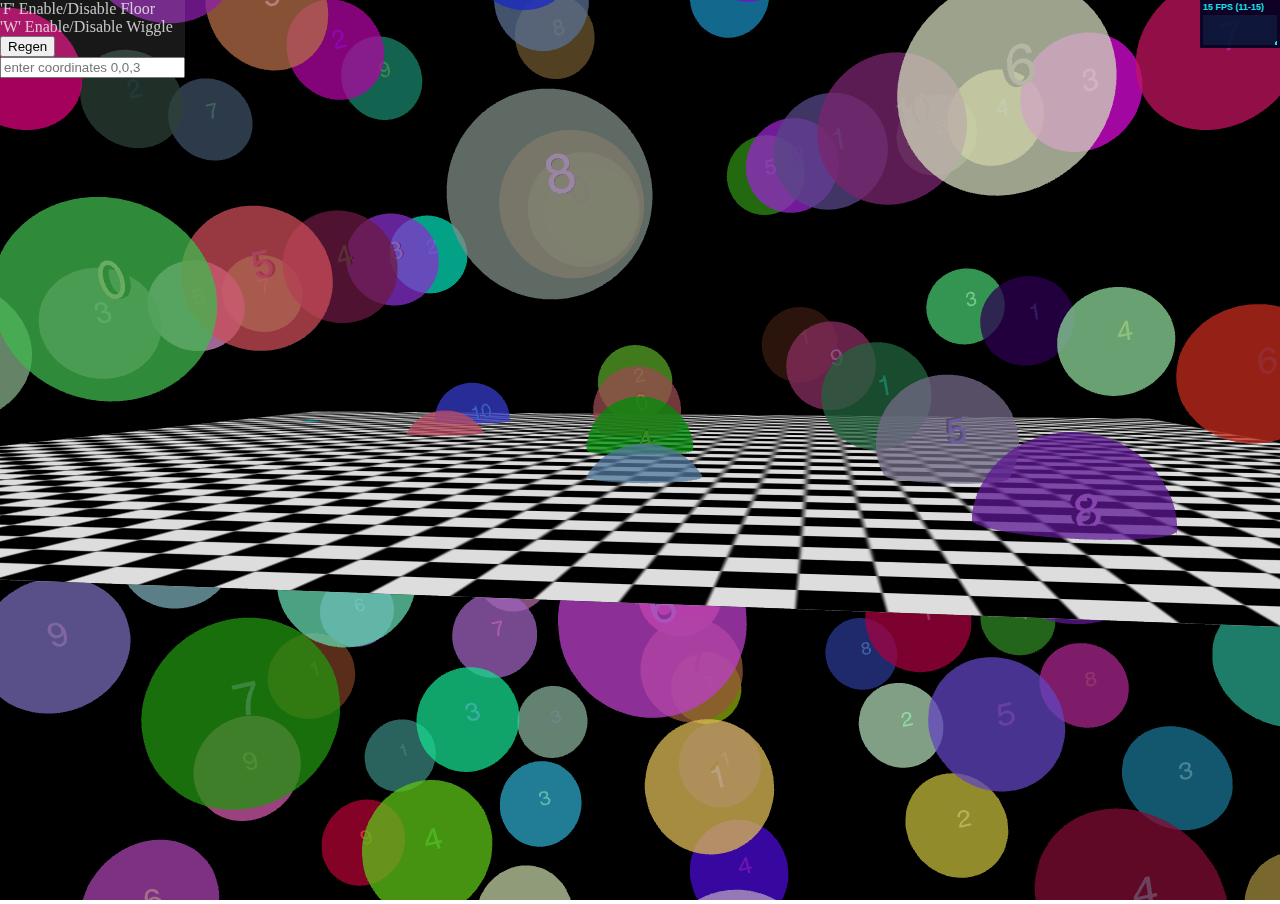
==== src/app/index.html @ 05d9bebb "much cleaner" ====
<!DOCTYPE html>
<html>
    <head>
        <meta charset=utf-8>
        <title>My first Three.js app</title>
        <style>
            body { margin: 0; overflow: hidden; }
            canvas { width: 100%; height: 100% }

            #overlay {
                position:absolute;
                top:0;
                left:0;
                background-color: rgba(240,240,240,0.1);
                color: rgba(240,240,240,0.8);
            }
        </style>

        <script src="https://ajax.googleapis.com/ajax/libs/jquery/2.2.0/jquery.min.js"></script>

        <script src="js/lib/three.min.js"></script>
        <script src="js/lib/stats.min.js"></script>
        <script src="js/lib/Detector.js"></script>
        <script src="js/lib/OrbitControls.js"></script>
        <script src="js/lib/Projector.js"></script>
        <script src="js/lib/THREEx.KeyboardState.js"></script>

        <script src="js/lib/TextGeometry.js"></script>
        <script src="js/lib/FontUtils.js"></script>
        <script src="fonts/helvetiker_regular.typeface.js"></script>


    </head>
    <body>
        <div id="overlay" style="display:">
            <div>'F' Enable/Disable Floor</div>
            <div>'W' Enable/Disable Wiggle</div>
            <div><button id="regen">Regen</button></div>
            <div>
                <input type="textbox" id="clickObject" placeholder="enter coordinates 0,0,3">
            </div>
        </div>


        <script src="js/Logger.js"></script>
        <script src="js/ApplicationMain.js"></script>
        <script src="js/SceneManager.js"></script>
        <script src="js/ObjectsFactory.js"></script>
        <script>
            var app = new ApplicationMain();
        </script>
    </body>
</html>
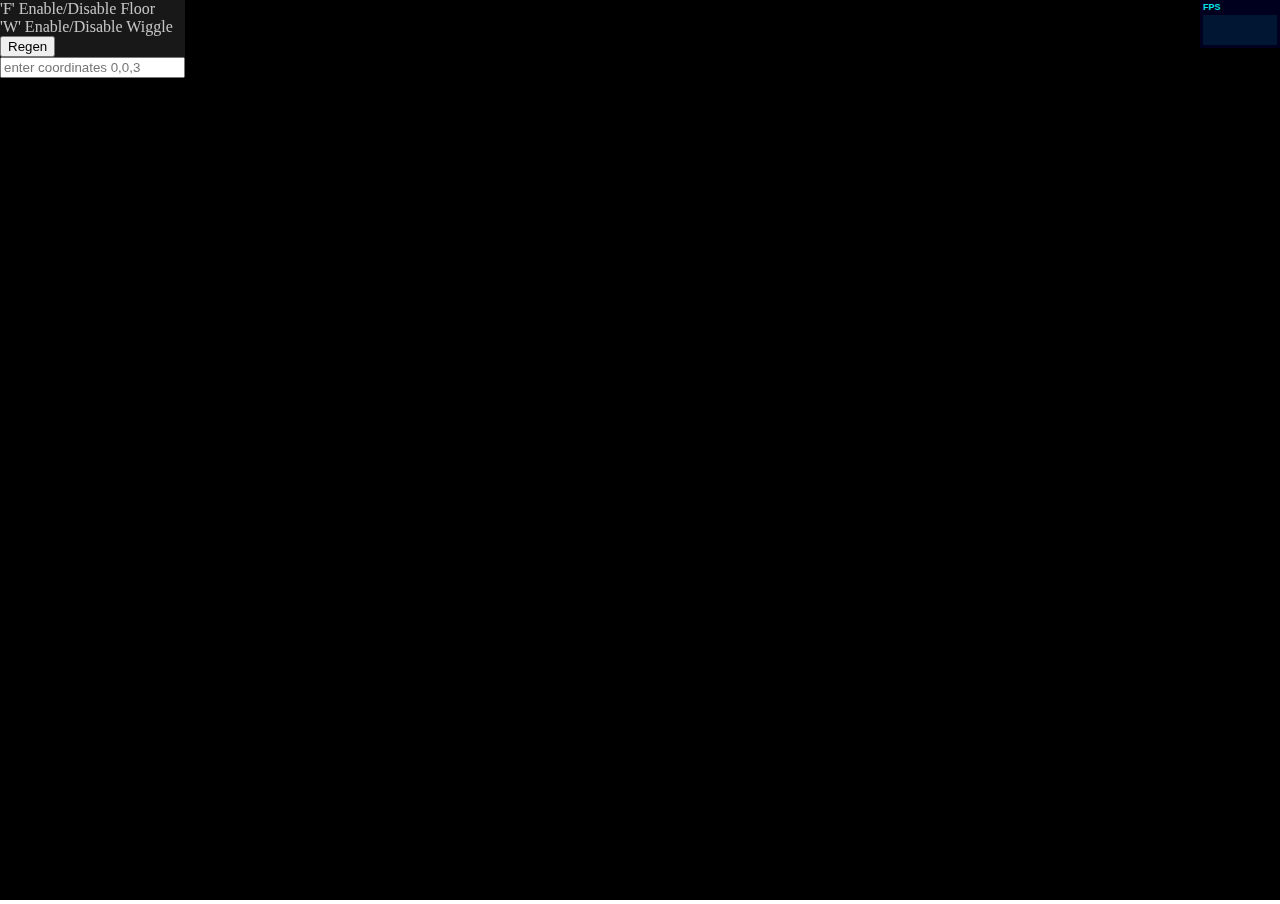
==== commit 6fb4bded: "call web service" ====
--- a/src/app/index.html
+++ b/src/app/index.html
@@ -46,6 +46,7 @@
         <script src="js/ApplicationMain.js"></script>
         <script src="js/SceneManager.js"></script>
         <script src="js/ObjectsFactory.js"></script>
+        <script src="js/GameService.js"></script>
         <script>
             var app = new ApplicationMain();
         </script>
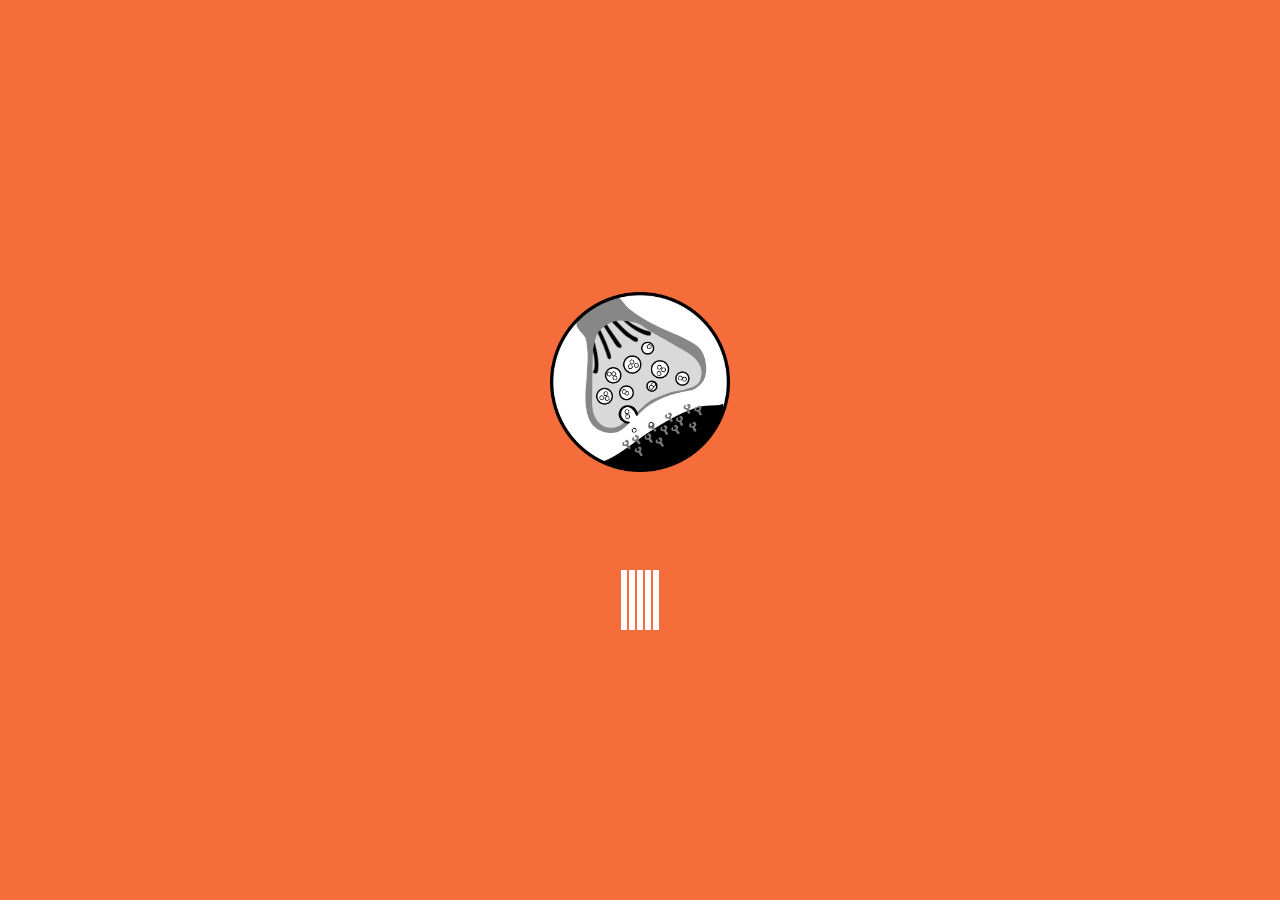
==== commit e4f7c9aa: "loading screen and breakout the game into a manager" ====
--- a/src/app/index.html
+++ b/src/app/index.html
@@ -15,8 +15,13 @@
                 color: rgba(240,240,240,0.8);
             }
         </style>
+        <link rel="stylesheet" type="text/css" href="css/sweetalert.css">
+        <link rel="stylesheet" type="text/css" href="css/please-wait.css">
+
 
         <script src="https://ajax.googleapis.com/ajax/libs/jquery/2.2.0/jquery.min.js"></script>
+        <script src="js/lib/sweetalert.min.js"></script>
+        <script src="js/lib/please-wait.min.js"></script>
 
         <script src="js/lib/three.min.js"></script>
         <script src="js/lib/stats.min.js"></script>
@@ -43,10 +48,12 @@
 
 
         <script src="js/Logger.js"></script>
+        <script src="js/Utilities.js"></script>
         <script src="js/ApplicationMain.js"></script>
         <script src="js/SceneManager.js"></script>
         <script src="js/ObjectsFactory.js"></script>
         <script src="js/GameService.js"></script>
+        <script src="js/GameManager.js"></script>
         <script>
             var app = new ApplicationMain();
         </script>
--- a/src/app/css/sweetalert.css
+++ b/src/app/css/sweetalert.css
@@ -0,0 +1,932 @@
+body.stop-scrolling {
+  height: 100%;
+  overflow: hidden; }
+
+.sweet-overlay {
+  background-color: black;
+  /* IE8 */
+  -ms-filter: "progid:DXImageTransform.Microsoft.Alpha(Opacity=40)";
+  /* IE8 */
+  background-color: rgba(0, 0, 0, 0.4);
+  position: fixed;
+  left: 0;
+  right: 0;
+  top: 0;
+  bottom: 0;
+  display: none;
+  z-index: 10000; }
+
+.sweet-alert {
+  background-color: white;
+  font-family: 'Open Sans', 'Helvetica Neue', Helvetica, Arial, sans-serif;
+  width: 478px;
+  padding: 17px;
+  border-radius: 5px;
+  text-align: center;
+  position: fixed;
+  left: 50%;
+  top: 50%;
+  margin-left: -256px;
+  margin-top: -200px;
+  overflow: hidden;
+  display: none;
+  z-index: 99999; }
+  @media all and (max-width: 540px) {
+    .sweet-alert {
+      width: auto;
+      margin-left: 0;
+      margin-right: 0;
+      left: 15px;
+      right: 15px; } }
+  .sweet-alert h2 {
+    color: #575757;
+    font-size: 30px;
+    text-align: center;
+    font-weight: 600;
+    text-transform: none;
+    position: relative;
+    margin: 25px 0;
+    padding: 0;
+    line-height: 40px;
+    display: block; }
+  .sweet-alert p {
+    color: #797979;
+    font-size: 16px;
+    text-align: center;
+    font-weight: 300;
+    position: relative;
+    text-align: inherit;
+    float: none;
+    margin: 0;
+    padding: 0;
+    line-height: normal; }
+  .sweet-alert fieldset {
+    border: none;
+    position: relative; }
+  .sweet-alert .sa-error-container {
+    background-color: #f1f1f1;
+    margin-left: -17px;
+    margin-right: -17px;
+    overflow: hidden;
+    padding: 0 10px;
+    max-height: 0;
+    webkit-transition: padding 0.15s, max-height 0.15s;
+    transition: padding 0.15s, max-height 0.15s; }
+    .sweet-alert .sa-error-container.show {
+      padding: 10px 0;
+      max-height: 100px;
+      webkit-transition: padding 0.2s, max-height 0.2s;
+      transition: padding 0.25s, max-height 0.25s; }
+    .sweet-alert .sa-error-container .icon {
+      display: inline-block;
+      width: 24px;
+      height: 24px;
+      border-radius: 50%;
+      background-color: #ea7d7d;
+      color: white;
+      line-height: 24px;
+      text-align: center;
+      margin-right: 3px; }
+    .sweet-alert .sa-error-container p {
+      display: inline-block; }
+  .sweet-alert .sa-input-error {
+    position: absolute;
+    top: 29px;
+    right: 26px;
+    width: 20px;
+    height: 20px;
+    opacity: 0;
+    -webkit-transform: scale(0.5);
+    transform: scale(0.5);
+    -webkit-transform-origin: 50% 50%;
+    transform-origin: 50% 50%;
+    -webkit-transition: all 0.1s;
+    transition: all 0.1s; }
+    .sweet-alert .sa-input-error::before, .sweet-alert .sa-input-error::after {
+      content: "";
+      width: 20px;
+      height: 6px;
+      background-color: #f06e57;
+      border-radius: 3px;
+      position: absolute;
+      top: 50%;
+      margin-top: -4px;
+      left: 50%;
+      margin-left: -9px; }
+    .sweet-alert .sa-input-error::before {
+      -webkit-transform: rotate(-45deg);
+      transform: rotate(-45deg); }
+    .sweet-alert .sa-input-error::after {
+      -webkit-transform: rotate(45deg);
+      transform: rotate(45deg); }
+    .sweet-alert .sa-input-error.show {
+      opacity: 1;
+      -webkit-transform: scale(1);
+      transform: scale(1); }
+  .sweet-alert input {
+    width: 100%;
+    box-sizing: border-box;
+    border-radius: 3px;
+    border: 1px solid #d7d7d7;
+    height: 43px;
+    margin-top: 10px;
+    margin-bottom: 17px;
+    font-size: 18px;
+    box-shadow: inset 0px 1px 1px rgba(0, 0, 0, 0.06);
+    padding: 0 12px;
+    display: none;
+    -webkit-transition: all 0.3s;
+    transition: all 0.3s; }
+    .sweet-alert input:focus {
+      outline: none;
+      box-shadow: 0px 0px 3px #c4e6f5;
+      border: 1px solid #b4dbed; }
+      .sweet-alert input:focus::-moz-placeholder {
+        transition: opacity 0.3s 0.03s ease;
+        opacity: 0.5; }
+      .sweet-alert input:focus:-ms-input-placeholder {
+        transition: opacity 0.3s 0.03s ease;
+        opacity: 0.5; }
+      .sweet-alert input:focus::-webkit-input-placeholder {
+        transition: opacity 0.3s 0.03s ease;
+        opacity: 0.5; }
+    .sweet-alert input::-moz-placeholder {
+      color: #bdbdbd; }
+    .sweet-alert input:-ms-input-placeholder {
+      color: #bdbdbd; }
+    .sweet-alert input::-webkit-input-placeholder {
+      color: #bdbdbd; }
+  .sweet-alert.show-input input {
+    display: block; }
+  .sweet-alert .sa-confirm-button-container {
+    display: inline-block;
+    position: relative; }
+  .sweet-alert .la-ball-fall {
+    position: absolute;
+    left: 50%;
+    top: 50%;
+    margin-left: -27px;
+    margin-top: 4px;
+    opacity: 0;
+    visibility: hidden; }
+  .sweet-alert button {
+    background-color: #8CD4F5;
+    color: white;
+    border: none;
+    box-shadow: none;
+    font-size: 17px;
+    font-weight: 500;
+    -webkit-border-radius: 4px;
+    border-radius: 5px;
+    padding: 10px 32px;
+    margin: 26px 5px 0 5px;
+    cursor: pointer; }
+    .sweet-alert button:focus {
+      outline: none;
+      box-shadow: 0 0 2px rgba(128, 179, 235, 0.5), inset 0 0 0 1px rgba(0, 0, 0, 0.05); }
+    .sweet-alert button:hover {
+      background-color: #7ecff4; }
+    .sweet-alert button:active {
+      background-color: #5dc2f1; }
+    .sweet-alert button.cancel {
+      background-color: #C1C1C1; }
+      .sweet-alert button.cancel:hover {
+        background-color: #b9b9b9; }
+      .sweet-alert button.cancel:active {
+        background-color: #a8a8a8; }
+      .sweet-alert button.cancel:focus {
+        box-shadow: rgba(197, 205, 211, 0.8) 0px 0px 2px, rgba(0, 0, 0, 0.0470588) 0px 0px 0px 1px inset !important; }
+    .sweet-alert button[disabled] {
+      opacity: .6;
+      cursor: default; }
+    .sweet-alert button.confirm[disabled] {
+      color: transparent; }
+      .sweet-alert button.confirm[disabled] ~ .la-ball-fall {
+        opacity: 1;
+        visibility: visible;
+        transition-delay: 0s; }
+    .sweet-alert button::-moz-focus-inner {
+      border: 0; }
+  .sweet-alert[data-has-cancel-button=false] button {
+    box-shadow: none !important; }
+  .sweet-alert[data-has-confirm-button=false][data-has-cancel-button=false] {
+    padding-bottom: 40px; }
+  .sweet-alert .sa-icon {
+    width: 80px;
+    height: 80px;
+    border: 4px solid gray;
+    -webkit-border-radius: 40px;
+    border-radius: 40px;
+    border-radius: 50%;
+    margin: 20px auto;
+    padding: 0;
+    position: relative;
+    box-sizing: content-box; }
+    .sweet-alert .sa-icon.sa-error {
+      border-color: #F27474; }
+      .sweet-alert .sa-icon.sa-error .sa-x-mark {
+        position: relative;
+        display: block; }
+      .sweet-alert .sa-icon.sa-error .sa-line {
+        position: absolute;
+        height: 5px;
+        width: 47px;
+        background-color: #F27474;
+        display: block;
+        top: 37px;
+        border-radius: 2px; }
+        .sweet-alert .sa-icon.sa-error .sa-line.sa-left {
+          -webkit-transform: rotate(45deg);
+          transform: rotate(45deg);
+          left: 17px; }
+        .sweet-alert .sa-icon.sa-error .sa-line.sa-right {
+          -webkit-transform: rotate(-45deg);
+          transform: rotate(-45deg);
+          right: 16px; }
+    .sweet-alert .sa-icon.sa-warning {
+      border-color: #F8BB86; }
+      .sweet-alert .sa-icon.sa-warning .sa-body {
+        position: absolute;
+        width: 5px;
+        height: 47px;
+        left: 50%;
+        top: 10px;
+        -webkit-border-radius: 2px;
+        border-radius: 2px;
+        margin-left: -2px;
+        background-color: #F8BB86; }
+      .sweet-alert .sa-icon.sa-warning .sa-dot {
+        position: absolute;
+        width: 7px;
+        height: 7px;
+        -webkit-border-radius: 50%;
+        border-radius: 50%;
+        margin-left: -3px;
+        left: 50%;
+        bottom: 10px;
+        background-color: #F8BB86; }
+    .sweet-alert .sa-icon.sa-info {
+      border-color: #C9DAE1; }
+      .sweet-alert .sa-icon.sa-info::before {
+        content: "";
+        position: absolute;
+        width: 5px;
+        height: 29px;
+        left: 50%;
+        bottom: 17px;
+        border-radius: 2px;
+        margin-left: -2px;
+        background-color: #C9DAE1; }
+      .sweet-alert .sa-icon.sa-info::after {
+        content: "";
+        position: absolute;
+        width: 7px;
+        height: 7px;
+        border-radius: 50%;
+        margin-left: -3px;
+        top: 19px;
+        background-color: #C9DAE1; }
+    .sweet-alert .sa-icon.sa-success {
+      border-color: #A5DC86; }
+      .sweet-alert .sa-icon.sa-success::before, .sweet-alert .sa-icon.sa-success::after {
+        content: '';
+        -webkit-border-radius: 40px;
+        border-radius: 40px;
+        border-radius: 50%;
+        position: absolute;
+        width: 60px;
+        height: 120px;
+        background: white;
+        -webkit-transform: rotate(45deg);
+        transform: rotate(45deg); }
+      .sweet-alert .sa-icon.sa-success::before {
+        -webkit-border-radius: 120px 0 0 120px;
+        border-radius: 120px 0 0 120px;
+        top: -7px;
+        left: -33px;
+        -webkit-transform: rotate(-45deg);
+        transform: rotate(-45deg);
+        -webkit-transform-origin: 60px 60px;
+        transform-origin: 60px 60px; }
+      .sweet-alert .sa-icon.sa-success::after {
+        -webkit-border-radius: 0 120px 120px 0;
+        border-radius: 0 120px 120px 0;
+        top: -11px;
+        left: 30px;
+        -webkit-transform: rotate(-45deg);
+        transform: rotate(-45deg);
+        -webkit-transform-origin: 0px 60px;
+        transform-origin: 0px 60px; }
+      .sweet-alert .sa-icon.sa-success .sa-placeholder {
+        width: 80px;
+        height: 80px;
+        border: 4px solid rgba(165, 220, 134, 0.2);
+        -webkit-border-radius: 40px;
+        border-radius: 40px;
+        border-radius: 50%;
+        box-sizing: content-box;
+        position: absolute;
+        left: -4px;
+        top: -4px;
+        z-index: 2; }
+      .sweet-alert .sa-icon.sa-success .sa-fix {
+        width: 5px;
+        height: 90px;
+        background-color: white;
+        position: absolute;
+        left: 28px;
+        top: 8px;
+        z-index: 1;
+        -webkit-transform: rotate(-45deg);
+        transform: rotate(-45deg); }
+      .sweet-alert .sa-icon.sa-success .sa-line {
+        height: 5px;
+        background-color: #A5DC86;
+        display: block;
+        border-radius: 2px;
+        position: absolute;
+        z-index: 2; }
+        .sweet-alert .sa-icon.sa-success .sa-line.sa-tip {
+          width: 25px;
+          left: 14px;
+          top: 46px;
+          -webkit-transform: rotate(45deg);
+          transform: rotate(45deg); }
+        .sweet-alert .sa-icon.sa-success .sa-line.sa-long {
+          width: 47px;
+          right: 8px;
+          top: 38px;
+          -webkit-transform: rotate(-45deg);
+          transform: rotate(-45deg); }
+    .sweet-alert .sa-icon.sa-custom {
+      background-size: contain;
+      border-radius: 0;
+      border: none;
+      background-position: center center;
+      background-repeat: no-repeat; }
+
+/*
+ * Animations
+ */
+@-webkit-keyframes showSweetAlert {
+  0% {
+    transform: scale(0.7);
+    -webkit-transform: scale(0.7); }
+  45% {
+    transform: scale(1.05);
+    -webkit-transform: scale(1.05); }
+  80% {
+    transform: scale(0.95);
+    -webkit-transform: scale(0.95); }
+  100% {
+    transform: scale(1);
+    -webkit-transform: scale(1); } }
+
+@keyframes showSweetAlert {
+  0% {
+    transform: scale(0.7);
+    -webkit-transform: scale(0.7); }
+  45% {
+    transform: scale(1.05);
+    -webkit-transform: scale(1.05); }
+  80% {
+    transform: scale(0.95);
+    -webkit-transform: scale(0.95); }
+  100% {
+    transform: scale(1);
+    -webkit-transform: scale(1); } }
+
+@-webkit-keyframes hideSweetAlert {
+  0% {
+    transform: scale(1);
+    -webkit-transform: scale(1); }
+  100% {
+    transform: scale(0.5);
+    -webkit-transform: scale(0.5); } }
+
+@keyframes hideSweetAlert {
+  0% {
+    transform: scale(1);
+    -webkit-transform: scale(1); }
+  100% {
+    transform: scale(0.5);
+    -webkit-transform: scale(0.5); } }
+
+@-webkit-keyframes slideFromTop {
+  0% {
+    top: 0%; }
+  100% {
+    top: 50%; } }
+
+@keyframes slideFromTop {
+  0% {
+    top: 0%; }
+  100% {
+    top: 50%; } }
+
+@-webkit-keyframes slideToTop {
+  0% {
+    top: 50%; }
+  100% {
+    top: 0%; } }
+
+@keyframes slideToTop {
+  0% {
+    top: 50%; }
+  100% {
+    top: 0%; } }
+
+@-webkit-keyframes slideFromBottom {
+  0% {
+    top: 70%; }
+  100% {
+    top: 50%; } }
+
+@keyframes slideFromBottom {
+  0% {
+    top: 70%; }
+  100% {
+    top: 50%; } }
+
+@-webkit-keyframes slideToBottom {
+  0% {
+    top: 50%; }
+  100% {
+    top: 70%; } }
+
+@keyframes slideToBottom {
+  0% {
+    top: 50%; }
+  100% {
+    top: 70%; } }
+
+.showSweetAlert[data-animation=pop] {
+  -webkit-animation: showSweetAlert 0.3s;
+  animation: showSweetAlert 0.3s; }
+
+.showSweetAlert[data-animation=none] {
+  -webkit-animation: none;
+  animation: none; }
+
+.showSweetAlert[data-animation=slide-from-top] {
+  -webkit-animation: slideFromTop 0.3s;
+  animation: slideFromTop 0.3s; }
+
+.showSweetAlert[data-animation=slide-from-bottom] {
+  -webkit-animation: slideFromBottom 0.3s;
+  animation: slideFromBottom 0.3s; }
+
+.hideSweetAlert[data-animation=pop] {
+  -webkit-animation: hideSweetAlert 0.2s;
+  animation: hideSweetAlert 0.2s; }
+
+.hideSweetAlert[data-animation=none] {
+  -webkit-animation: none;
+  animation: none; }
+
+.hideSweetAlert[data-animation=slide-from-top] {
+  -webkit-animation: slideToTop 0.4s;
+  animation: slideToTop 0.4s; }
+
+.hideSweetAlert[data-animation=slide-from-bottom] {
+  -webkit-animation: slideToBottom 0.3s;
+  animation: slideToBottom 0.3s; }
+
+@-webkit-keyframes animateSuccessTip {
+  0% {
+    width: 0;
+    left: 1px;
+    top: 19px; }
+  54% {
+    width: 0;
+    left: 1px;
+    top: 19px; }
+  70% {
+    width: 50px;
+    left: -8px;
+    top: 37px; }
+  84% {
+    width: 17px;
+    left: 21px;
+    top: 48px; }
+  100% {
+    width: 25px;
+    left: 14px;
+    top: 45px; } }
+
+@keyframes animateSuccessTip {
+  0% {
+    width: 0;
+    left: 1px;
+    top: 19px; }
+  54% {
+    width: 0;
+    left: 1px;
+    top: 19px; }
+  70% {
+    width: 50px;
+    left: -8px;
+    top: 37px; }
+  84% {
+    width: 17px;
+    left: 21px;
+    top: 48px; }
+  100% {
+    width: 25px;
+    left: 14px;
+    top: 45px; } }
+
+@-webkit-keyframes animateSuccessLong {
+  0% {
+    width: 0;
+    right: 46px;
+    top: 54px; }
+  65% {
+    width: 0;
+    right: 46px;
+    top: 54px; }
+  84% {
+    width: 55px;
+    right: 0px;
+    top: 35px; }
+  100% {
+    width: 47px;
+    right: 8px;
+    top: 38px; } }
+
+@keyframes animateSuccessLong {
+  0% {
+    width: 0;
+    right: 46px;
+    top: 54px; }
+  65% {
+    width: 0;
+    right: 46px;
+    top: 54px; }
+  84% {
+    width: 55px;
+    right: 0px;
+    top: 35px; }
+  100% {
+    width: 47px;
+    right: 8px;
+    top: 38px; } }
+
+@-webkit-keyframes rotatePlaceholder {
+  0% {
+    transform: rotate(-45deg);
+    -webkit-transform: rotate(-45deg); }
+  5% {
+    transform: rotate(-45deg);
+    -webkit-transform: rotate(-45deg); }
+  12% {
+    transform: rotate(-405deg);
+    -webkit-transform: rotate(-405deg); }
+  100% {
+    transform: rotate(-405deg);
+    -webkit-transform: rotate(-405deg); } }
+
+@keyframes rotatePlaceholder {
+  0% {
+    transform: rotate(-45deg);
+    -webkit-transform: rotate(-45deg); }
+  5% {
+    transform: rotate(-45deg);
+    -webkit-transform: rotate(-45deg); }
+  12% {
+    transform: rotate(-405deg);
+    -webkit-transform: rotate(-405deg); }
+  100% {
+    transform: rotate(-405deg);
+    -webkit-transform: rotate(-405deg); } }
+
+.animateSuccessTip {
+  -webkit-animation: animateSuccessTip 0.75s;
+  animation: animateSuccessTip 0.75s; }
+
+.animateSuccessLong {
+  -webkit-animation: animateSuccessLong 0.75s;
+  animation: animateSuccessLong 0.75s; }
+
+.sa-icon.sa-success.animate::after {
+  -webkit-animation: rotatePlaceholder 4.25s ease-in;
+  animation: rotatePlaceholder 4.25s ease-in; }
+
+@-webkit-keyframes animateErrorIcon {
+  0% {
+    transform: rotateX(100deg);
+    -webkit-transform: rotateX(100deg);
+    opacity: 0; }
+  100% {
+    transform: rotateX(0deg);
+    -webkit-transform: rotateX(0deg);
+    opacity: 1; } }
+
+@keyframes animateErrorIcon {
+  0% {
+    transform: rotateX(100deg);
+    -webkit-transform: rotateX(100deg);
+    opacity: 0; }
+  100% {
+    transform: rotateX(0deg);
+    -webkit-transform: rotateX(0deg);
+    opacity: 1; } }
+
+.animateErrorIcon {
+  -webkit-animation: animateErrorIcon 0.5s;
+  animation: animateErrorIcon 0.5s; }
+
+@-webkit-keyframes animateXMark {
+  0% {
+    transform: scale(0.4);
+    -webkit-transform: scale(0.4);
+    margin-top: 26px;
+    opacity: 0; }
+  50% {
+    transform: scale(0.4);
+    -webkit-transform: scale(0.4);
+    margin-top: 26px;
+    opacity: 0; }
+  80% {
+    transform: scale(1.15);
+    -webkit-transform: scale(1.15);
+    margin-top: -6px; }
+  100% {
+    transform: scale(1);
+    -webkit-transform: scale(1);
+    margin-top: 0;
+    opacity: 1; } }
+
+@keyframes animateXMark {
+  0% {
+    transform: scale(0.4);
+    -webkit-transform: scale(0.4);
+    margin-top: 26px;
+    opacity: 0; }
+  50% {
+    transform: scale(0.4);
+    -webkit-transform: scale(0.4);
+    margin-top: 26px;
+    opacity: 0; }
+  80% {
+    transform: scale(1.15);
+    -webkit-transform: scale(1.15);
+    margin-top: -6px; }
+  100% {
+    transform: scale(1);
+    -webkit-transform: scale(1);
+    margin-top: 0;
+    opacity: 1; } }
+
+.animateXMark {
+  -webkit-animation: animateXMark 0.5s;
+  animation: animateXMark 0.5s; }
+
+@-webkit-keyframes pulseWarning {
+  0% {
+    border-color: #F8D486; }
+  100% {
+    border-color: #F8BB86; } }
+
+@keyframes pulseWarning {
+  0% {
+    border-color: #F8D486; }
+  100% {
+    border-color: #F8BB86; } }
+
+.pulseWarning {
+  -webkit-animation: pulseWarning 0.75s infinite alternate;
+  animation: pulseWarning 0.75s infinite alternate; }
+
+@-webkit-keyframes pulseWarningIns {
+  0% {
+    background-color: #F8D486; }
+  100% {
+    background-color: #F8BB86; } }
+
+@keyframes pulseWarningIns {
+  0% {
+    background-color: #F8D486; }
+  100% {
+    background-color: #F8BB86; } }
+
+.pulseWarningIns {
+  -webkit-animation: pulseWarningIns 0.75s infinite alternate;
+  animation: pulseWarningIns 0.75s infinite alternate; }
+
+@-webkit-keyframes rotate-loading {
+  0% {
+    transform: rotate(0deg); }
+  100% {
+    transform: rotate(360deg); } }
+
+@keyframes rotate-loading {
+  0% {
+    transform: rotate(0deg); }
+  100% {
+    transform: rotate(360deg); } }
+
+/* Internet Explorer 9 has some special quirks that are fixed here */
+/* The icons are not animated. */
+/* This file is automatically merged into sweet-alert.min.js through Gulp */
+/* Error icon */
+.sweet-alert .sa-icon.sa-error .sa-line.sa-left {
+  -ms-transform: rotate(45deg) \9; }
+
+.sweet-alert .sa-icon.sa-error .sa-line.sa-right {
+  -ms-transform: rotate(-45deg) \9; }
+
+/* Success icon */
+.sweet-alert .sa-icon.sa-success {
+  border-color: transparent\9; }
+
+.sweet-alert .sa-icon.sa-success .sa-line.sa-tip {
+  -ms-transform: rotate(45deg) \9; }
+
+.sweet-alert .sa-icon.sa-success .sa-line.sa-long {
+  -ms-transform: rotate(-45deg) \9; }
+
+/*!
+ * Load Awesome v1.1.0 (http://github.danielcardoso.net/load-awesome/)
+ * Copyright 2015 Daniel Cardoso <@DanielCardoso>
+ * Licensed under MIT
+ */
+.la-ball-fall,
+.la-ball-fall > div {
+  position: relative;
+  -webkit-box-sizing: border-box;
+  -moz-box-sizing: border-box;
+  box-sizing: border-box; }
+
+.la-ball-fall {
+  display: block;
+  font-size: 0;
+  color: #fff; }
+
+.la-ball-fall.la-dark {
+  color: #333; }
+
+.la-ball-fall > div {
+  display: inline-block;
+  float: none;
+  background-color: currentColor;
+  border: 0 solid currentColor; }
+
+.la-ball-fall {
+  width: 54px;
+  height: 18px; }
+
+.la-ball-fall > div {
+  width: 10px;
+  height: 10px;
+  margin: 4px;
+  border-radius: 100%;
+  opacity: 0;
+  -webkit-animation: ball-fall 1s ease-in-out infinite;
+  -moz-animation: ball-fall 1s ease-in-out infinite;
+  -o-animation: ball-fall 1s ease-in-out infinite;
+  animation: ball-fall 1s ease-in-out infinite; }
+
+.la-ball-fall > div:nth-child(1) {
+  -webkit-animation-delay: -200ms;
+  -moz-animation-delay: -200ms;
+  -o-animation-delay: -200ms;
+  animation-delay: -200ms; }
+
+.la-ball-fall > div:nth-child(2) {
+  -webkit-animation-delay: -100ms;
+  -moz-animation-delay: -100ms;
+  -o-animation-delay: -100ms;
+  animation-delay: -100ms; }
+
+.la-ball-fall > div:nth-child(3) {
+  -webkit-animation-delay: 0ms;
+  -moz-animation-delay: 0ms;
+  -o-animation-delay: 0ms;
+  animation-delay: 0ms; }
+
+.la-ball-fall.la-sm {
+  width: 26px;
+  height: 8px; }
+
+.la-ball-fall.la-sm > div {
+  width: 4px;
+  height: 4px;
+  margin: 2px; }
+
+.la-ball-fall.la-2x {
+  width: 108px;
+  height: 36px; }
+
+.la-ball-fall.la-2x > div {
+  width: 20px;
+  height: 20px;
+  margin: 8px; }
+
+.la-ball-fall.la-3x {
+  width: 162px;
+  height: 54px; }
+
+.la-ball-fall.la-3x > div {
+  width: 30px;
+  height: 30px;
+  margin: 12px; }
+
+/*
+ * Animation
+ */
+@-webkit-keyframes ball-fall {
+  0% {
+    opacity: 0;
+    -webkit-transform: translateY(-145%);
+    transform: translateY(-145%); }
+  10% {
+    opacity: .5; }
+  20% {
+    opacity: 1;
+    -webkit-transform: translateY(0);
+    transform: translateY(0); }
+  80% {
+    opacity: 1;
+    -webkit-transform: translateY(0);
+    transform: translateY(0); }
+  90% {
+    opacity: .5; }
+  100% {
+    opacity: 0;
+    -webkit-transform: translateY(145%);
+    transform: translateY(145%); } }
+
+@-moz-keyframes ball-fall {
+  0% {
+    opacity: 0;
+    -moz-transform: translateY(-145%);
+    transform: translateY(-145%); }
+  10% {
+    opacity: .5; }
+  20% {
+    opacity: 1;
+    -moz-transform: translateY(0);
+    transform: translateY(0); }
+  80% {
+    opacity: 1;
+    -moz-transform: translateY(0);
+    transform: translateY(0); }
+  90% {
+    opacity: .5; }
+  100% {
+    opacity: 0;
+    -moz-transform: translateY(145%);
+    transform: translateY(145%); } }
+
+@-o-keyframes ball-fall {
+  0% {
+    opacity: 0;
+    -o-transform: translateY(-145%);
+    transform: translateY(-145%); }
+  10% {
+    opacity: .5; }
+  20% {
+    opacity: 1;
+    -o-transform: translateY(0);
+    transform: translateY(0); }
+  80% {
+    opacity: 1;
+    -o-transform: translateY(0);
+    transform: translateY(0); }
+  90% {
+    opacity: .5; }
+  100% {
+    opacity: 0;
+    -o-transform: translateY(145%);
+    transform: translateY(145%); } }
+
+@keyframes ball-fall {
+  0% {
+    opacity: 0;
+    -webkit-transform: translateY(-145%);
+    -moz-transform: translateY(-145%);
+    -o-transform: translateY(-145%);
+    transform: translateY(-145%); }
+  10% {
+    opacity: .5; }
+  20% {
+    opacity: 1;
+    -webkit-transform: translateY(0);
+    -moz-transform: translateY(0);
+    -o-transform: translateY(0);
+    transform: translateY(0); }
+  80% {
+    opacity: 1;
+    -webkit-transform: translateY(0);
+    -moz-transform: translateY(0);
+    -o-transform: translateY(0);
+    transform: translateY(0); }
+  90% {
+    opacity: .5; }
+  100% {
+    opacity: 0;
+    -webkit-transform: translateY(145%);
+    -moz-transform: translateY(145%);
+    -o-transform: translateY(145%);
+    transform: translateY(145%); } }
--- a/src/app/css/please-wait.css
+++ b/src/app/css/please-wait.css
@@ -0,0 +1,209 @@
+/* line 17, ../src/please-wait.scss */
+body.pg-loading {
+  overflow: hidden;
+}
+
+/* line 21, ../src/please-wait.scss */
+.pg-loading-screen {
+  position: fixed;
+  bottom: 0;
+  left: 0;
+  right: 0;
+  top: 0;
+  z-index: 1000000;
+  opacity: 1;
+  background-color: #FFF;
+  -webkit-transition: background-color 0.4s ease-in-out 0s;
+  -moz-transition: background-color 0.4s ease-in-out 0s;
+  -ms-transition: background-color 0.4s ease-in-out 0s;
+  -o-transition: background-color 0.4s ease-in-out 0s;
+  transition: background-color 0.4s ease-in-out 0s;
+}
+/* line 32, ../src/please-wait.scss */
+.pg-loading-screen.pg-loaded {
+  opacity: 0;
+  -webkit-animation: pgAnimLoaded 0.5s cubic-bezier(0.7, 0, 0.3, 1) both;
+  -moz-animation: pgAnimLoaded 0.5s cubic-bezier(0.7, 0, 0.3, 1) both;
+  -ms-animation: pgAnimLoaded 0.5s cubic-bezier(0.7, 0, 0.3, 1) both;
+  -o-animation: pgAnimLoaded 0.5s cubic-bezier(0.7, 0, 0.3, 1) both;
+  animation: pgAnimLoaded 0.5s cubic-bezier(0.7, 0, 0.3, 1) both;
+}
+/* line 38, ../src/please-wait.scss */
+.pg-loading-screen.pg-loading .pg-loading-logo-header, .pg-loading-screen.pg-loading .pg-loading-html {
+  opacity: 1;
+}
+/* line 42, ../src/please-wait.scss */
+.pg-loading-screen.pg-loading .pg-loading-logo-header, .pg-loading-screen.pg-loading .pg-loading-html:not(.pg-loaded) {
+  -webkit-animation: pgAnimLoading 1s cubic-bezier(0.7, 0, 0.3, 1) both;
+  -moz-animation: pgAnimLoading 1s cubic-bezier(0.7, 0, 0.3, 1) both;
+  -ms-animation: pgAnimLoading 1s cubic-bezier(0.7, 0, 0.3, 1) both;
+  -o-animation: pgAnimLoading 1s cubic-bezier(0.7, 0, 0.3, 1) both;
+  animation: pgAnimLoading 1s cubic-bezier(0.7, 0, 0.3, 1) both;
+}
+/* line 46, ../src/please-wait.scss */
+.pg-loading-screen.pg-loading .pg-loading-html:not(.pg-loaded) {
+  -webkit-animation-delay: 0.3s;
+  -moz-animation-delay: 0.3s;
+  -ms-animation-delay: 0.3s;
+  -o-animation-delay: 0.3s;
+  animation-delay: 0.3s;
+}
+/* line 51, ../src/please-wait.scss */
+.pg-loading-screen .pg-loading-inner {
+  height: 100%;
+  width: 100%;
+  margin: 0;
+  padding: 0;
+  position: static;
+}
+/* line 59, ../src/please-wait.scss */
+.pg-loading-screen .pg-loading-center-outer {
+  width: 100%;
+  padding: 0;
+  display: table !important;
+  height: 100%;
+  position: absolute;
+  top: 0;
+  left: 0;
+  margin: 0;
+}
+/* line 70, ../src/please-wait.scss */
+.pg-loading-screen .pg-loading-center-middle {
+  padding: 0;
+  vertical-align: middle;
+  display: table-cell  !important;
+  margin: 0;
+  text-align: center;
+}
+/* line 78, ../src/please-wait.scss */
+.pg-loading-screen .pg-loading-logo-header, .pg-loading-screen .pg-loading-html {
+  width: 100%;
+  opacity: 0;
+}
+/* line 83, ../src/please-wait.scss */
+.pg-loading-screen .pg-loading-logo-header {
+  text-align: center;
+}
+/* line 86, ../src/please-wait.scss */
+.pg-loading-screen .pg-loading-logo-header img {
+  display: inline-block !important;
+}
+/* line 91, ../src/please-wait.scss */
+.pg-loading-screen .pg-loading-html {
+  margin-top: 90px;
+}
+/* line 94, ../src/please-wait.scss */
+.pg-loading-screen .pg-loading-html.pg-loaded {
+  -webkit-transition: opacity 0.5s cubic-bezier(0.7, 0, 0.3, 1);
+  -moz-transition: opacity 0.5s cubic-bezier(0.7, 0, 0.3, 1);
+  -ms-transition: opacity 0.5s cubic-bezier(0.7, 0, 0.3, 1);
+  -o-transition: opacity 0.5s cubic-bezier(0.7, 0, 0.3, 1);
+  transition: opacity 0.5s cubic-bezier(0.7, 0, 0.3, 1);
+}
+/* line 97, ../src/please-wait.scss */
+.pg-loading-screen .pg-loading-html.pg-loaded.pg-removing {
+  opacity: 0;
+}
+/* line 101, ../src/please-wait.scss */
+.pg-loading-screen .pg-loading-html.pg-loaded.pg-loading {
+  opacity: 1;
+}
+
+@-webkit-keyframes pgAnimLoading {
+  from {
+    opacity: 0;
+  }
+}
+@-moz-keyframes pgAnimLoading {
+  from {
+    opacity: 0;
+  }
+}
+@-o-keyframes pgAnimLoading {
+  from {
+    opacity: 0;
+  }
+}
+@-ms-keyframes pgAnimLoading {
+  from {
+    opacity: 0;
+  }
+}
+@keyframes pgAnimLoading {
+  from {
+    opacity: 0;
+  }
+}
+@-webkit-keyframes pgAnimLoaded {
+  from {
+    opacity: 1;
+  }
+}
+@-moz-keyframes pgAnimLoaded {
+  from {
+    opacity: 1;
+  }
+}
+@-o-keyframes pgAnimLoaded {
+  from {
+    opacity: 1;
+  }
+}
+@-ms-keyframes pgAnimLoaded {
+  from {
+    opacity: 1;
+  }
+}
+@keyframes pgAnimLoaded {
+  from {
+    opacity: 1;
+  }
+}
+.sk-spinner-wave.sk-spinner {
+  margin: 0 auto;
+  width: 50px;
+  height: 60px;
+  text-align: center;
+  font-size: 10px; }
+.sk-spinner-wave div {
+  background-color: #FFF;
+  height: 100%;
+  width: 6px;
+  margin: 0 1px;
+  display: inline-block;
+  -webkit-animation: sk-waveStretchDelay 1.2s infinite ease-in-out;
+          animation: sk-waveStretchDelay 1.2s infinite ease-in-out; }
+.sk-spinner-wave .sk-rect2 {
+  -webkit-animation-delay: -1.1s;
+          animation-delay: -1.1s; }
+.sk-spinner-wave .sk-rect3 {
+  -webkit-animation-delay: -1s;
+          animation-delay: -1s; }
+.sk-spinner-wave .sk-rect4 {
+  -webkit-animation-delay: -0.9s;
+          animation-delay: -0.9s; }
+.sk-spinner-wave .sk-rect5 {
+  -webkit-animation-delay: -0.8s;
+          animation-delay: -0.8s; }
+
+@-webkit-keyframes sk-waveStretchDelay {
+  0%, 40%, 100% {
+    -webkit-transform: scaleY(0.4);
+            transform: scaleY(0.4); }
+
+  20% {
+    -webkit-transform: scaleY(1);
+            transform: scaleY(1); } }
+
+@keyframes sk-waveStretchDelay {
+  0%, 40%, 100% {
+    -webkit-transform: scaleY(0.4);
+            transform: scaleY(0.4); }
+
+  20% {
+    -webkit-transform: scaleY(1);
+            transform: scaleY(1); } }
+
+img.pg-loading-logo {
+  width:180px;
+}
